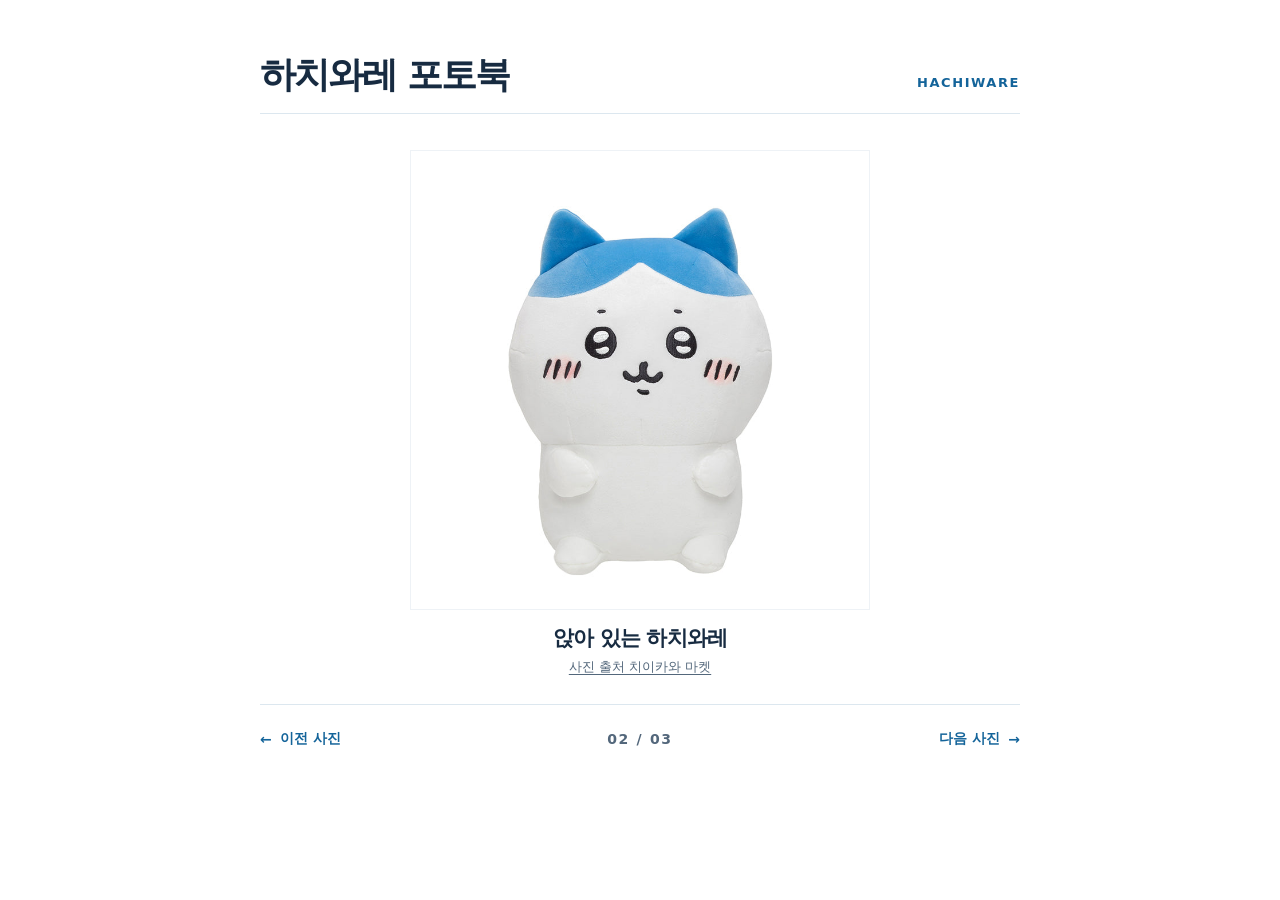
==== photo-02.html @ b1b3fbfd "Publish Hachiware photobook" ====
<!doctype html>
<html lang="ko">
<head>
  <meta charset="utf-8">
  <meta name="viewport" content="width=device-width, initial-scale=1">
  <title>앉아 있는 하치와레 · 하치와레 포토북</title>
  <link rel="stylesheet" href="css/style.css">
</head>
<body>
  <main class="book">
    <header class="book-header">
      <h1>하치와레 포토북</h1>
      <span class="index" lang="en">HACHIWARE</span>
    </header>

    <figure class="photo">
      <img src="images/sitting.jpg" width="800" height="800" alt="앞발을 몸에 붙이고 앉아 있는 하치와레 인형">
      <figcaption>
        <h2>앉아 있는 하치와레</h2>
        <a class="source" href="https://chiikawamarket.jp/products/4589468443629">사진 출처 치이카와 마켓</a>
      </figcaption>
    </figure>

    <nav class="pager" aria-label="사진 넘기기">
      <a href="index.html" rel="prev"><span aria-hidden="true">←</span> 이전 사진</a>
      <span class="page-count" aria-label="총 3장 중 2번 사진">02 / 03</span>
      <a href="photo-03.html" rel="next">다음 사진 <span aria-hidden="true">→</span></a>
    </nav>
  </main>
</body>
</html>
---- css/style.css ----
:root {
  color-scheme: light;
  color: #172b41;
  background: #fff;
  font-family: "Apple SD Gothic Neo", "Malgun Gothic", system-ui, sans-serif;
  --blue: #14649a;
  --muted: #53677b;
  --line: #dce7ef;
}

* { box-sizing: border-box; }

body { margin: 0; }

a { color: var(--blue); }

a:focus-visible {
  outline: 2px solid var(--blue);
  outline-offset: 5px;
}

.book {
  width: min(100% - 48px, 760px);
  margin-inline: auto;
  padding-block: clamp(28px, 6vh, 60px) 26px;
}

.book-header {
  display: flex;
  align-items: baseline;
  justify-content: space-between;
  gap: 12px 24px;
  flex-wrap: wrap;
  border-bottom: 1px solid var(--line);
  padding-bottom: 18px;
}

h1 {
  margin: 0;
  font-size: clamp(25px, 5vw, 36px);
  line-height: 1.15;
  letter-spacing: -.055em;
}

.index, .page-count {
  font-variant-numeric: tabular-nums;
  letter-spacing: .12em;
}

.index {
  color: var(--blue);
  font-size: 13px;
  font-weight: 700;
}

.photo { margin: 0; }

.photo img {
  display: block;
  width: min(100%, 460px, max(265px, 55vh));
  height: auto;
  margin: clamp(18px, 4vh, 36px) auto 14px;
  border: 1px solid #eef2f6;
}

.photo figcaption {
  text-align: center;
}

.photo figcaption h2 {
  margin: 0;
  font-size: 21px;
  letter-spacing: -.04em;
}

.source {
  display: inline-block;
  margin-top: 6px;
  font-size: 13px;
  color: var(--muted);
  text-underline-offset: 3px;
}

.pager {
  display: grid;
  grid-template-columns: 1fr auto 1fr;
  align-items: center;
  gap: 10px;
  margin-top: 28px;
  padding-top: 12px;
  border-top: 1px solid var(--line);
  font-size: 14px;
  font-weight: 700;
}

.pager a {
  display: inline-flex;
  align-items: center;
  gap: 8px;
  min-height: 44px;
  text-decoration: none;
}

.pager a:hover { text-decoration: underline; }

.pager a:first-child { justify-self: start; }
.pager a:last-child { justify-self: end; }

.page-count {
  color: var(--muted);
  white-space: nowrap;
}

@media (max-width: 480px) {
  .book { width: calc(100% - 36px); }
  .photo img { margin-top: 18px; }
}
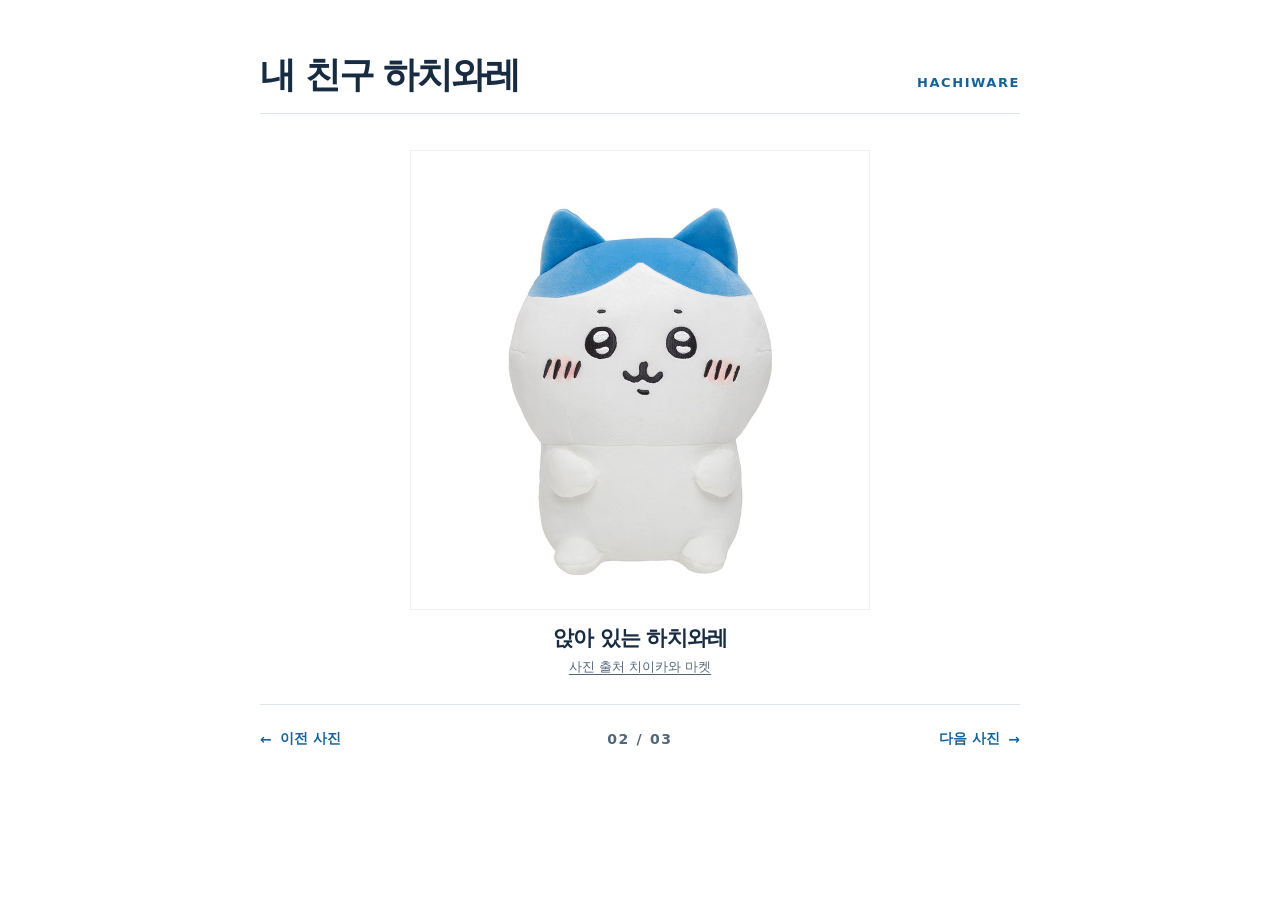
==== commit 47d40d2c: "Rename photobook to 내 친구 하치와레" ====
--- a/photo-02.html
+++ b/photo-02.html
@@ -3,13 +3,13 @@
 <head>
   <meta charset="utf-8">
   <meta name="viewport" content="width=device-width, initial-scale=1">
-  <title>앉아 있는 하치와레 · 하치와레 포토북</title>
+  <title>앉아 있는 하치와레 · 내 친구 하치와레</title>
   <link rel="stylesheet" href="css/style.css">
 </head>
 <body>
   <main class="book">
     <header class="book-header">
-      <h1>하치와레 포토북</h1>
+      <h1>내 친구 하치와레</h1>
       <span class="index" lang="en">HACHIWARE</span>
     </header>
 
